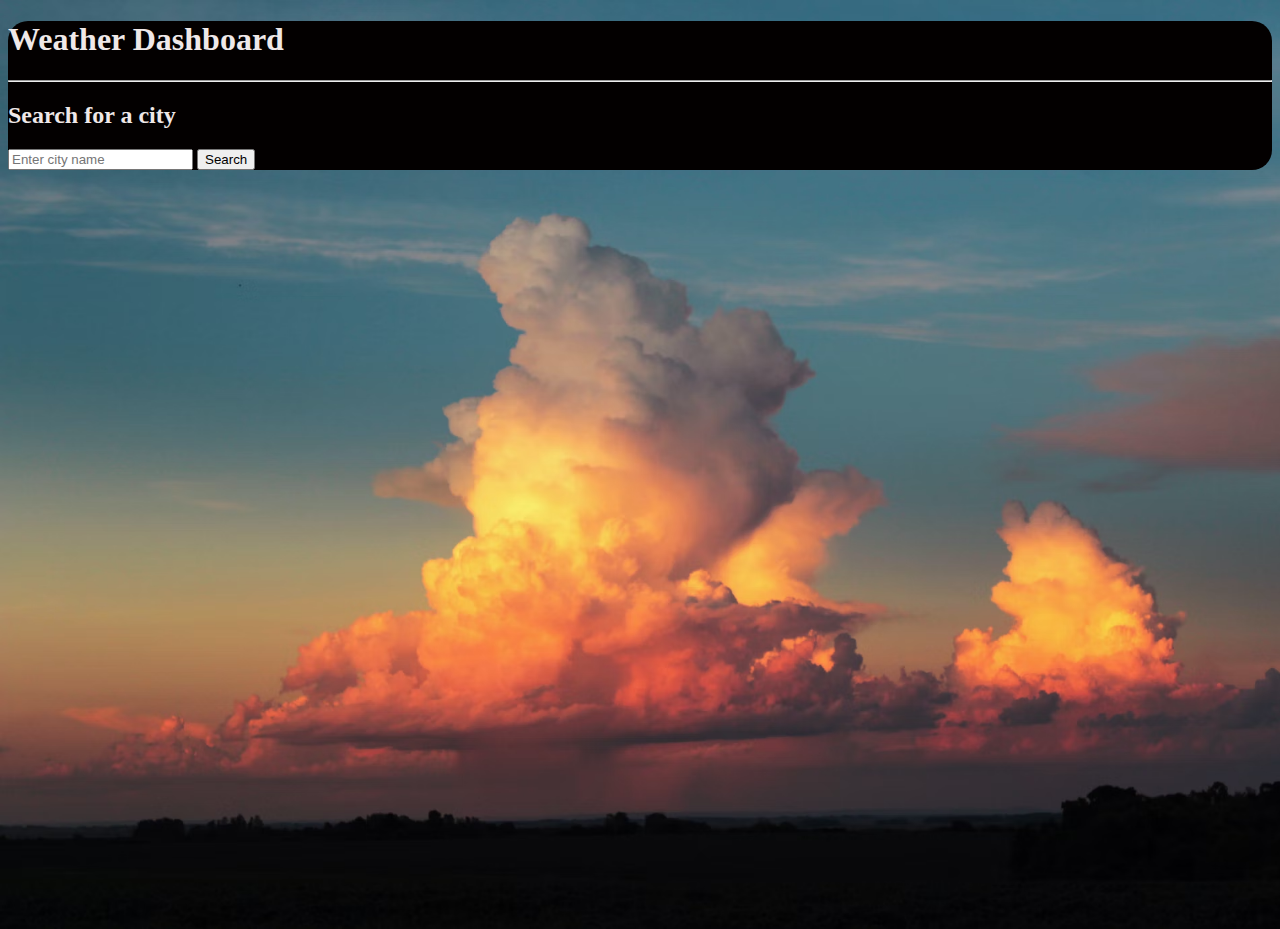
==== index.html @ 54e683b6 "added style.css with background and styling" ====
<!DOCTYPE html>
<html lang="en">
<head>
    <meta charset="UTF-8">
    <meta name="viewport" content="width=device-width, initial-scale=1.0">
    <title>My Weather App </title>
    <link
      href="https://cdn.jsdelivr.net/npm/bootstrap@5.1.3/dist/css/bootstrap.min.css"
      rel="stylesheet"
      integrity="sha384-1BmE4kWBq78iYhFldvKuhfTAU6auU8tT94WrHftjDbrCEXSU1oBoqyl2QvZ6jIW3"
      crossorigin="anonymous"
    />
    <link rel="stylesheet" href="style.css">
</head>
<body>
    <div class="card my-3 p-4 col-6">

        <h1>Weather Dashboard</h1>
        <hr>
        <h2>Search for a city</h2>
        <input type="text" placeholder="Enter city name" spellcheck="false">
        <button id="submit" class = "bg-primary m-3">Search</button>
    </div>
    <script src = "script.js"></script>
</body>
</html>
---- style.css ----
body{
    background-image: url(/Assets/photo-1566352207769-3a591cla2c9567.avif);
    background-size: cover;
    background-repeat: no-repeat;
    height: 100vh;

}
.card{
    background-color: rgb(3, 0, 0);
    border-radius: 20px;
    color: rgb(239, 232, 232);

}
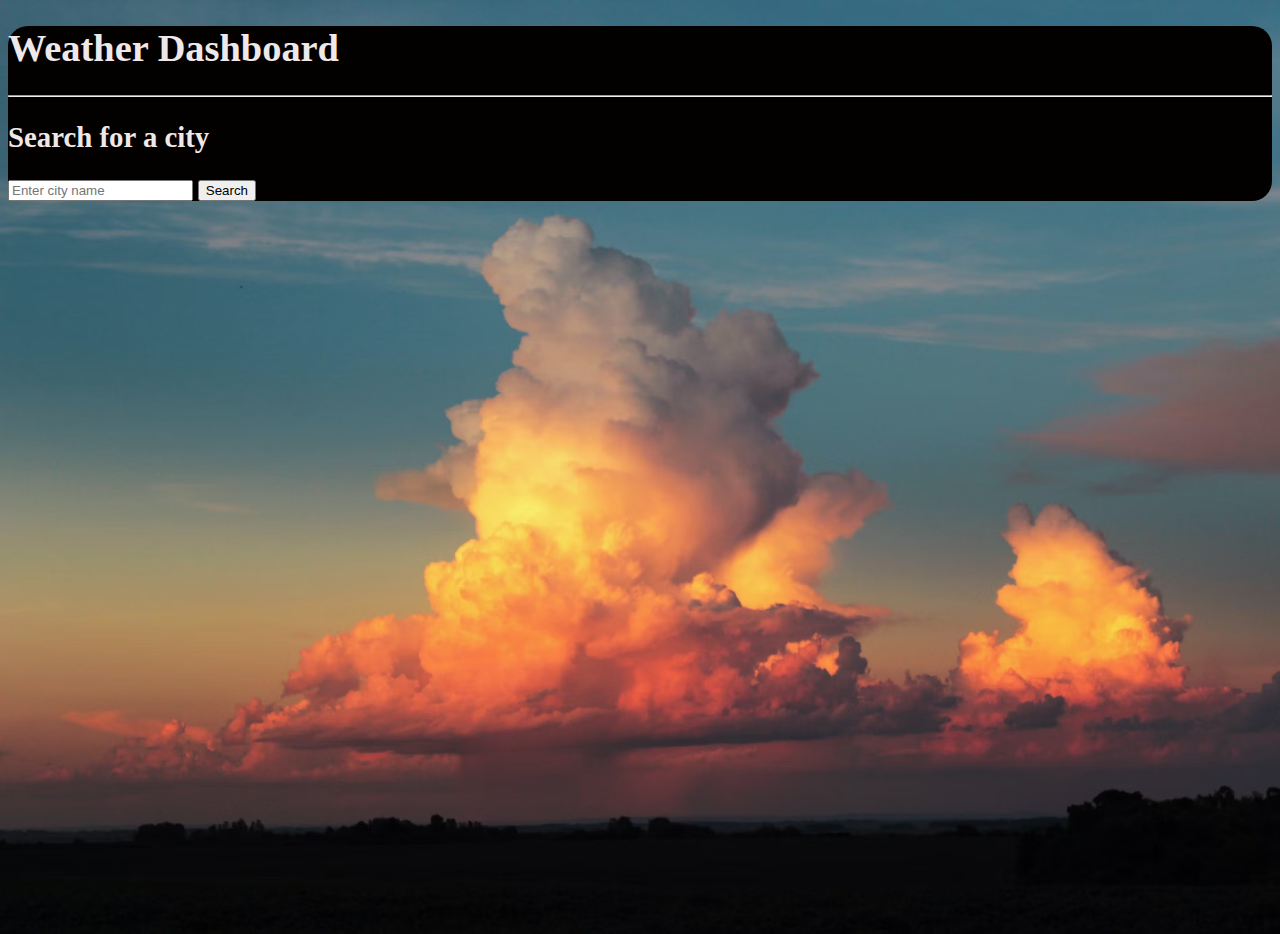
==== commit 7228b5cd: "added variables to js script" ====
--- a/index.html
+++ b/index.html
@@ -10,6 +10,8 @@
       integrity="sha384-1BmE4kWBq78iYhFldvKuhfTAU6auU8tT94WrHftjDbrCEXSU1oBoqyl2QvZ6jIW3"
       crossorigin="anonymous"
     />
+    <script src="https://ajax.googleapis.com/ajax/libs/jquery/3.6.4/jquery.min.js"></script>
+
     <link rel="stylesheet" href="style.css">
 </head>
 <body>
@@ -18,9 +20,14 @@
         <h1>Weather Dashboard</h1>
         <hr>
         <h2>Search for a city</h2>
-        <input type="text" placeholder="Enter city name" spellcheck="false">
-        <button id="submit" class = "bg-primary m-3">Search</button>
-    </div>
+        <!-- <form id = "new" action="" target = "_blank" method = "post">
+        </form> -->
+
+            <input type="text" placeholder="Enter city name" spellcheck="false">
+            <button id="submit" class = "bg-primary m-3">Search</button>
+        </div>
+        
+    <div id="results" class = "m-3"></div>
     <script src = "script.js"></script>
 </body>
 </html>--- a/style.css
+++ b/style.css
@@ -5,9 +5,14 @@
     height: 100vh;
 
 }
-.card{
+.card {
     background-color: rgb(3, 0, 0);
     border-radius: 20px;
     color: rgb(239, 232, 232);
 
+}
+div{
+    font-size: larger;
+    color:rgb(239, 232, 232)
+    margin: 2rem;
 }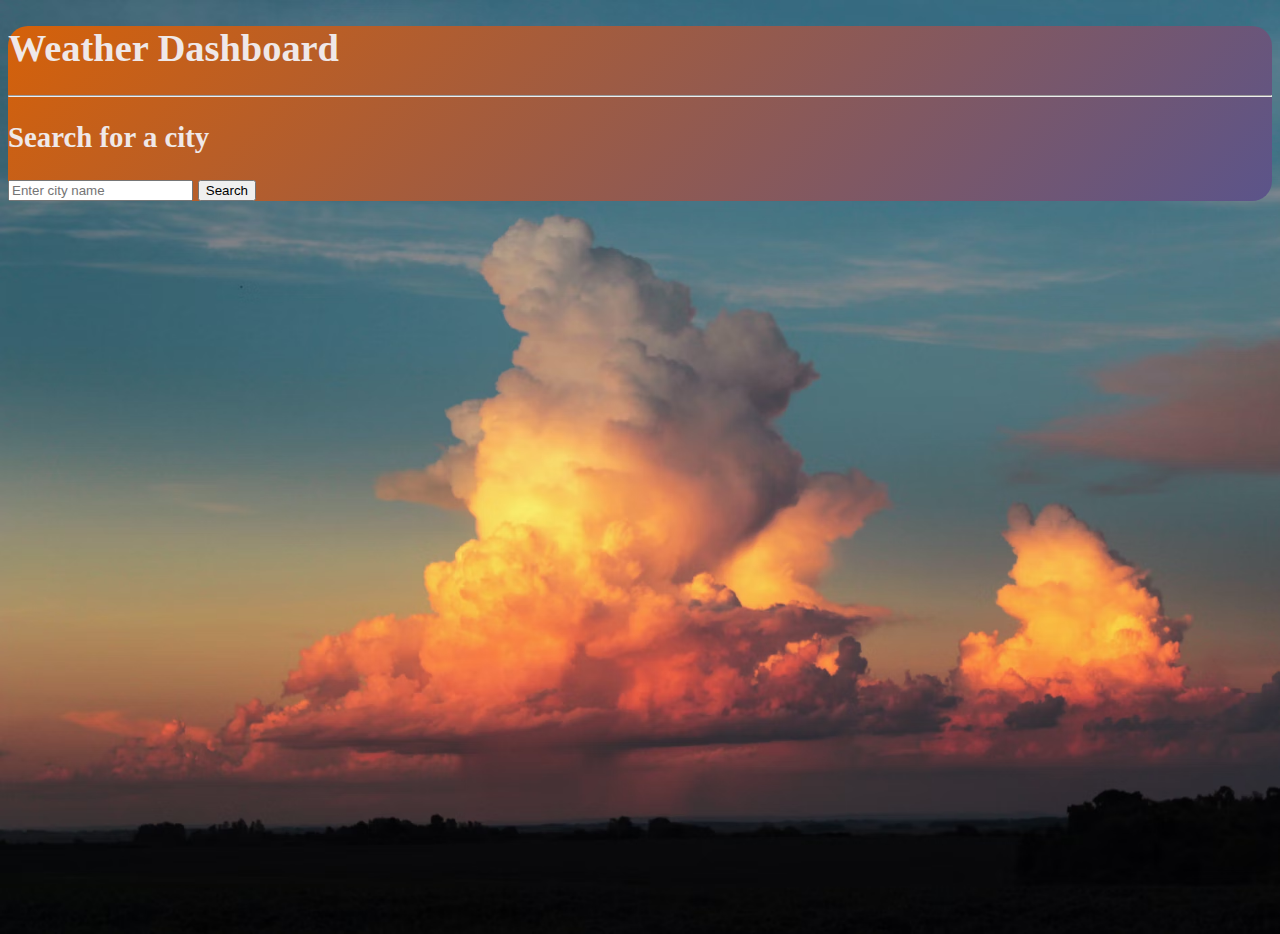
==== commit bcfa2855: "styled card and button" ====
--- a/index.html
+++ b/index.html
@@ -24,7 +24,7 @@
         </form> -->
 
             <input type="text" placeholder="Enter city name" spellcheck="false">
-            <button id="submit" class = "bg-primary m-3">Search</button>
+            <button id="submit" class = "bg-warning m-3">Search</button>
         </div>
         
     <div id="results" class = "m-3"></div>
--- a/style.css
+++ b/style.css
@@ -6,7 +6,7 @@
 
 }
 .card {
-    background-color: rgb(3, 0, 0);
+    background: linear-gradient(135deg, #d56109,#5B548A );
     border-radius: 20px;
     color: rgb(239, 232, 232);
 
@@ -14,5 +14,5 @@
 div{
     font-size: larger;
     color:rgb(239, 232, 232)
-    margin: 2rem;
+    
 }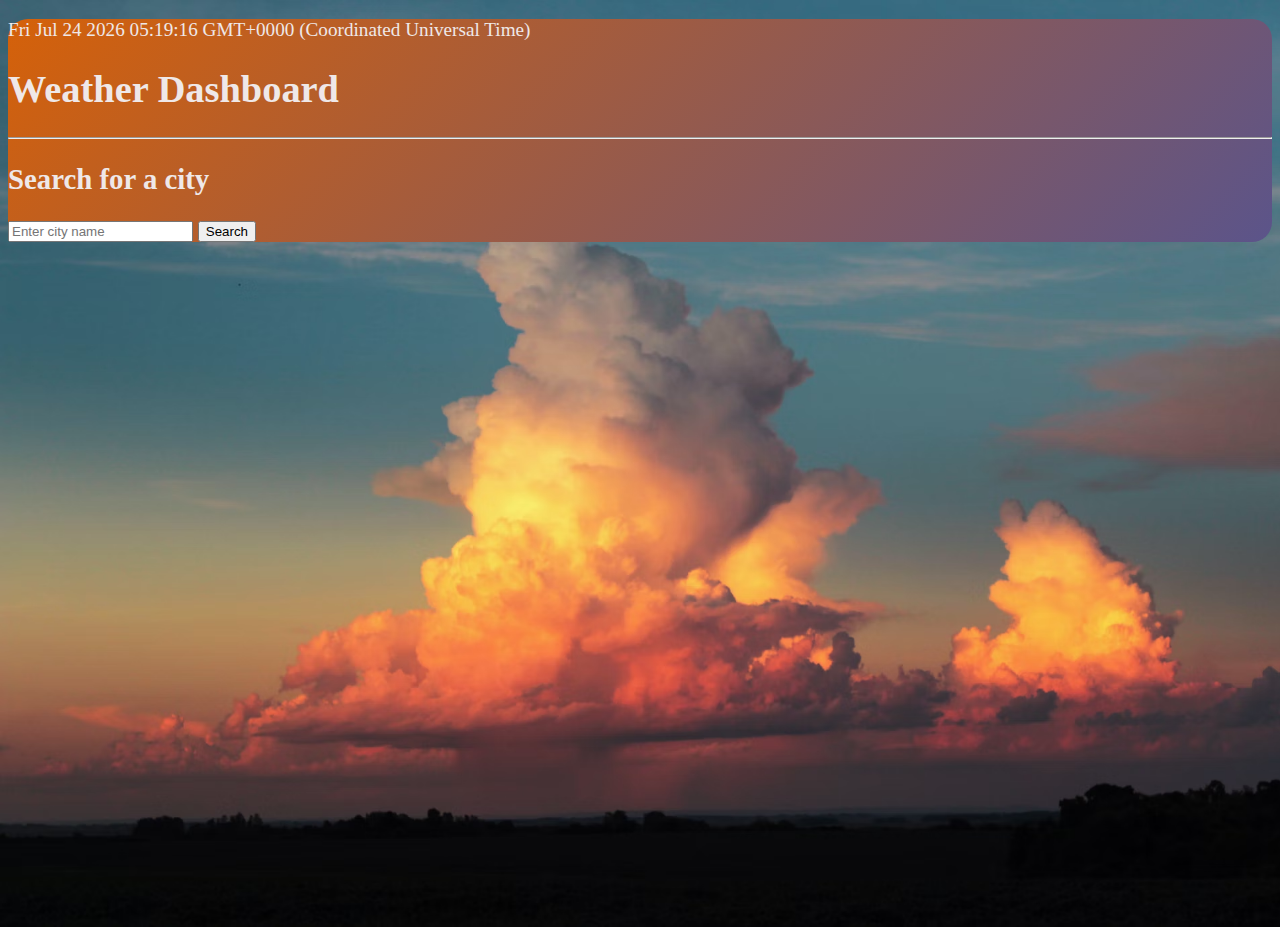
==== commit 14b62aee: "added static date and time" ====
--- a/index.html
+++ b/index.html
@@ -15,8 +15,8 @@
     <link rel="stylesheet" href="style.css">
 </head>
 <body>
-    <div class="card my-3 p-4 col-6">
-
+    <div class="card my-3 p-4 col-6 text-dark">
+         <p id="time"></p>
         <h1>Weather Dashboard</h1>
         <hr>
         <h2>Search for a city</h2>
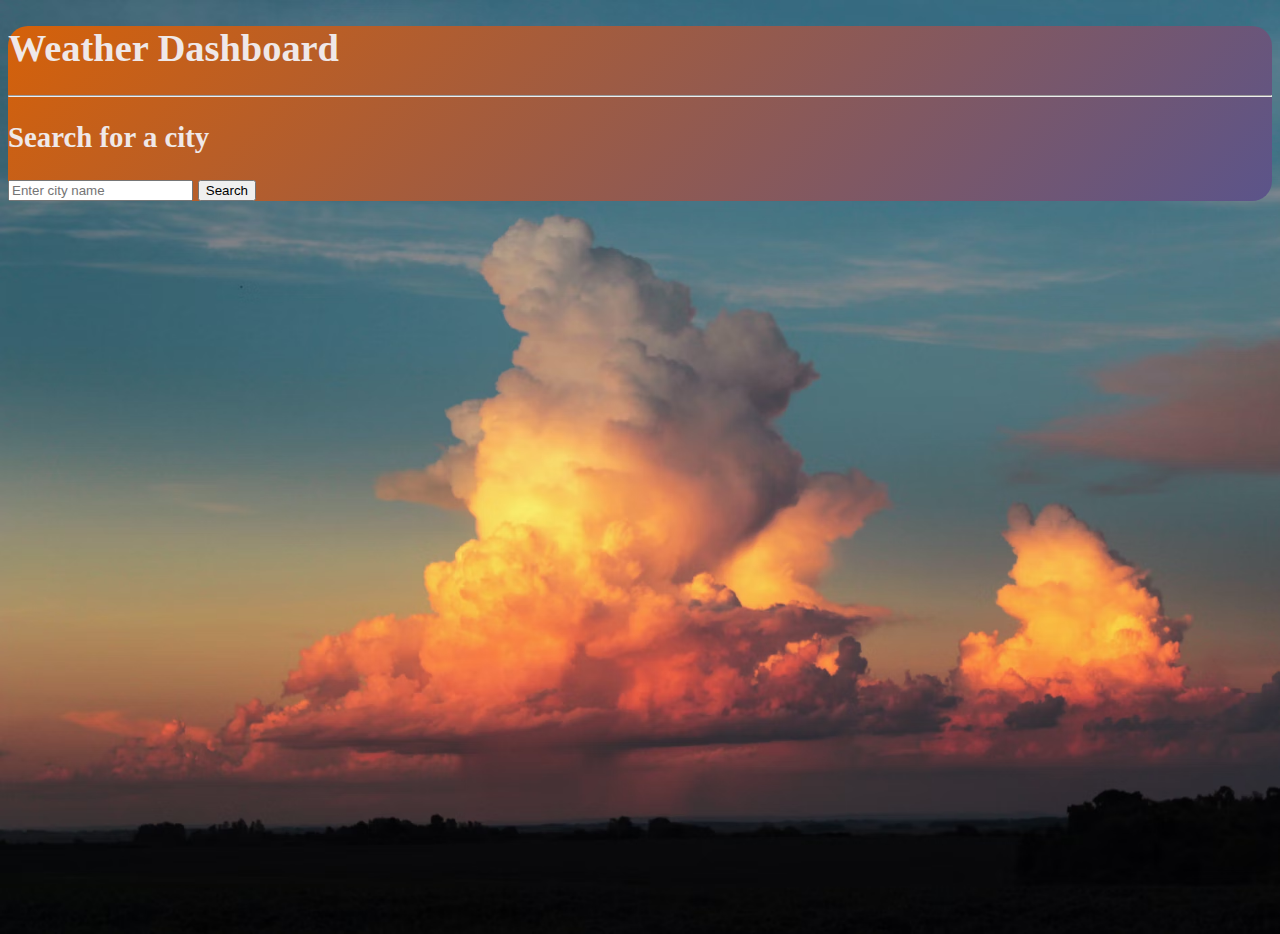
==== commit c6adad32: "added id to input tag" ====
--- a/index.html
+++ b/index.html
@@ -23,7 +23,7 @@
         <!-- <form id = "new" action="" target = "_blank" method = "post">
         </form> -->
 
-            <input type="text" placeholder="Enter city name" spellcheck="false">
+            <input type="text" id ="city" placeholder="Enter city name" spellcheck="false">
             <button id="submit" class = "bg-warning m-3">Search</button>
         </div>
         
